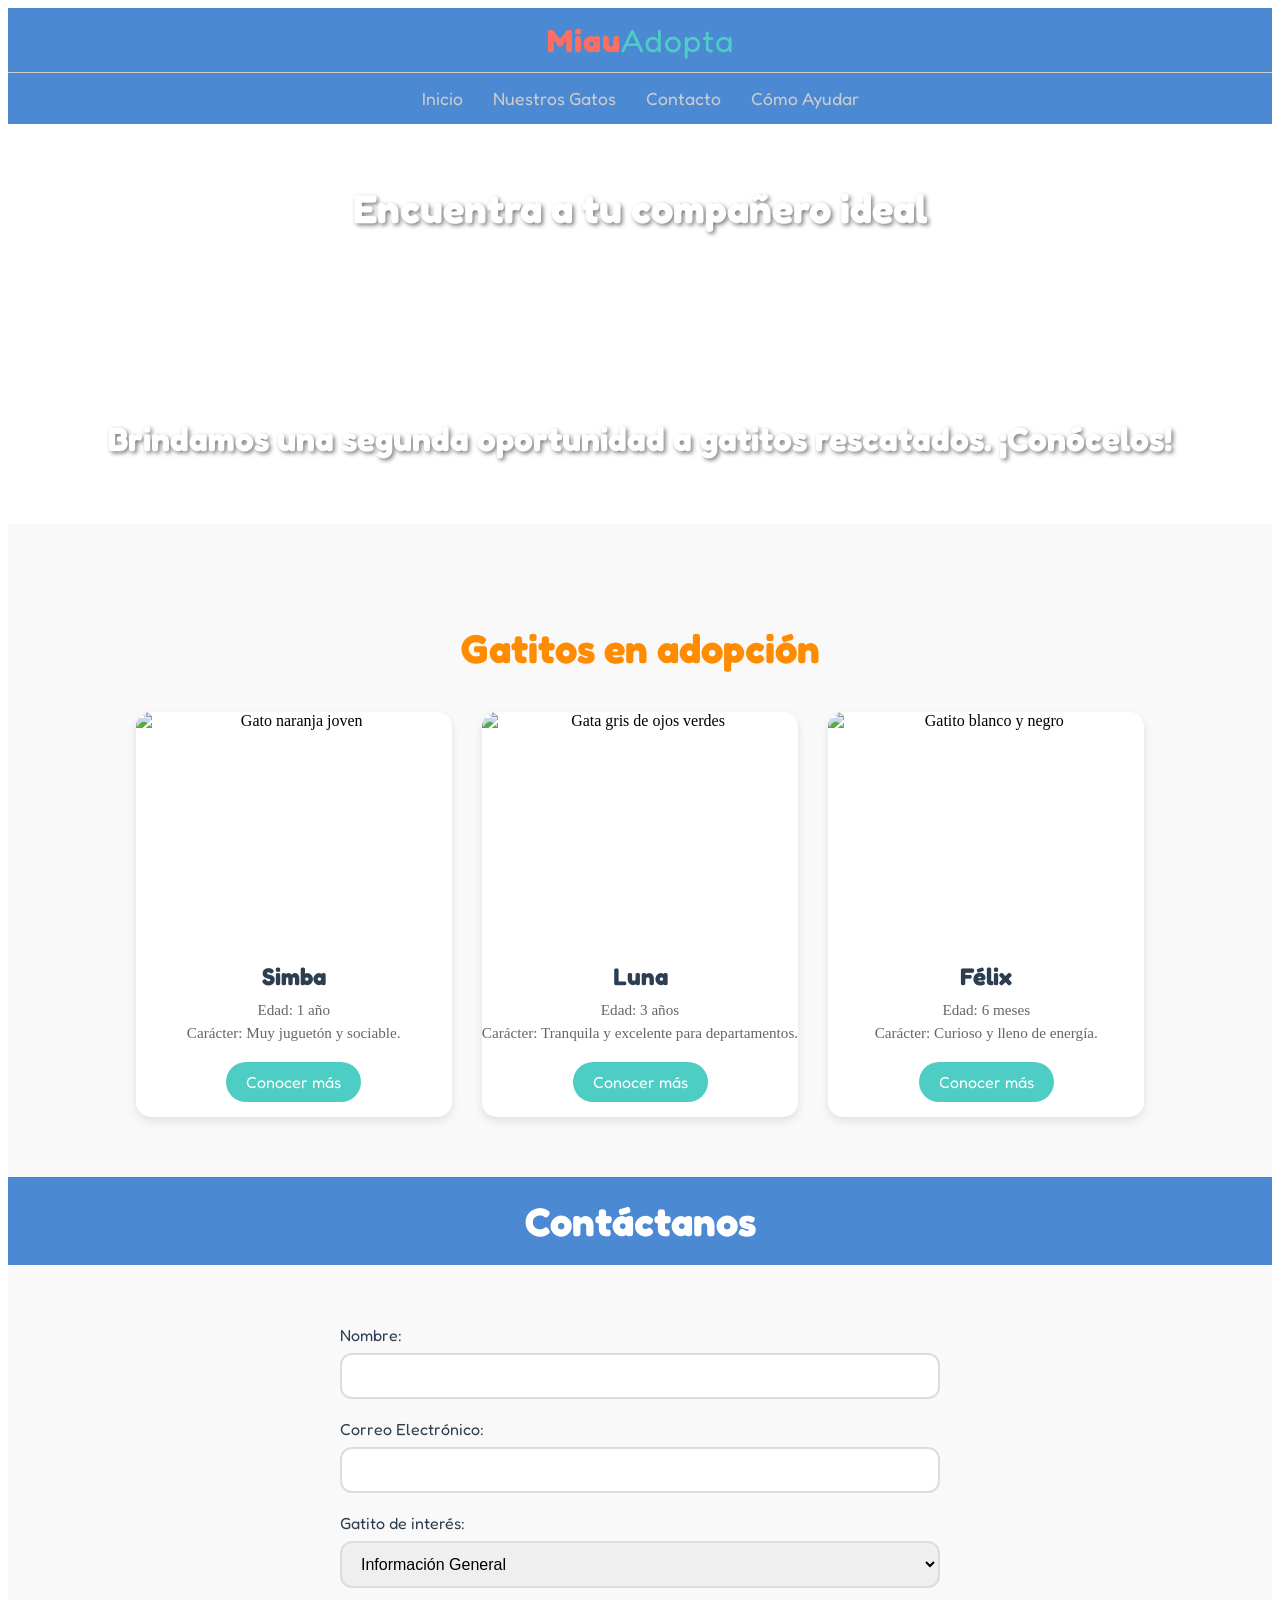
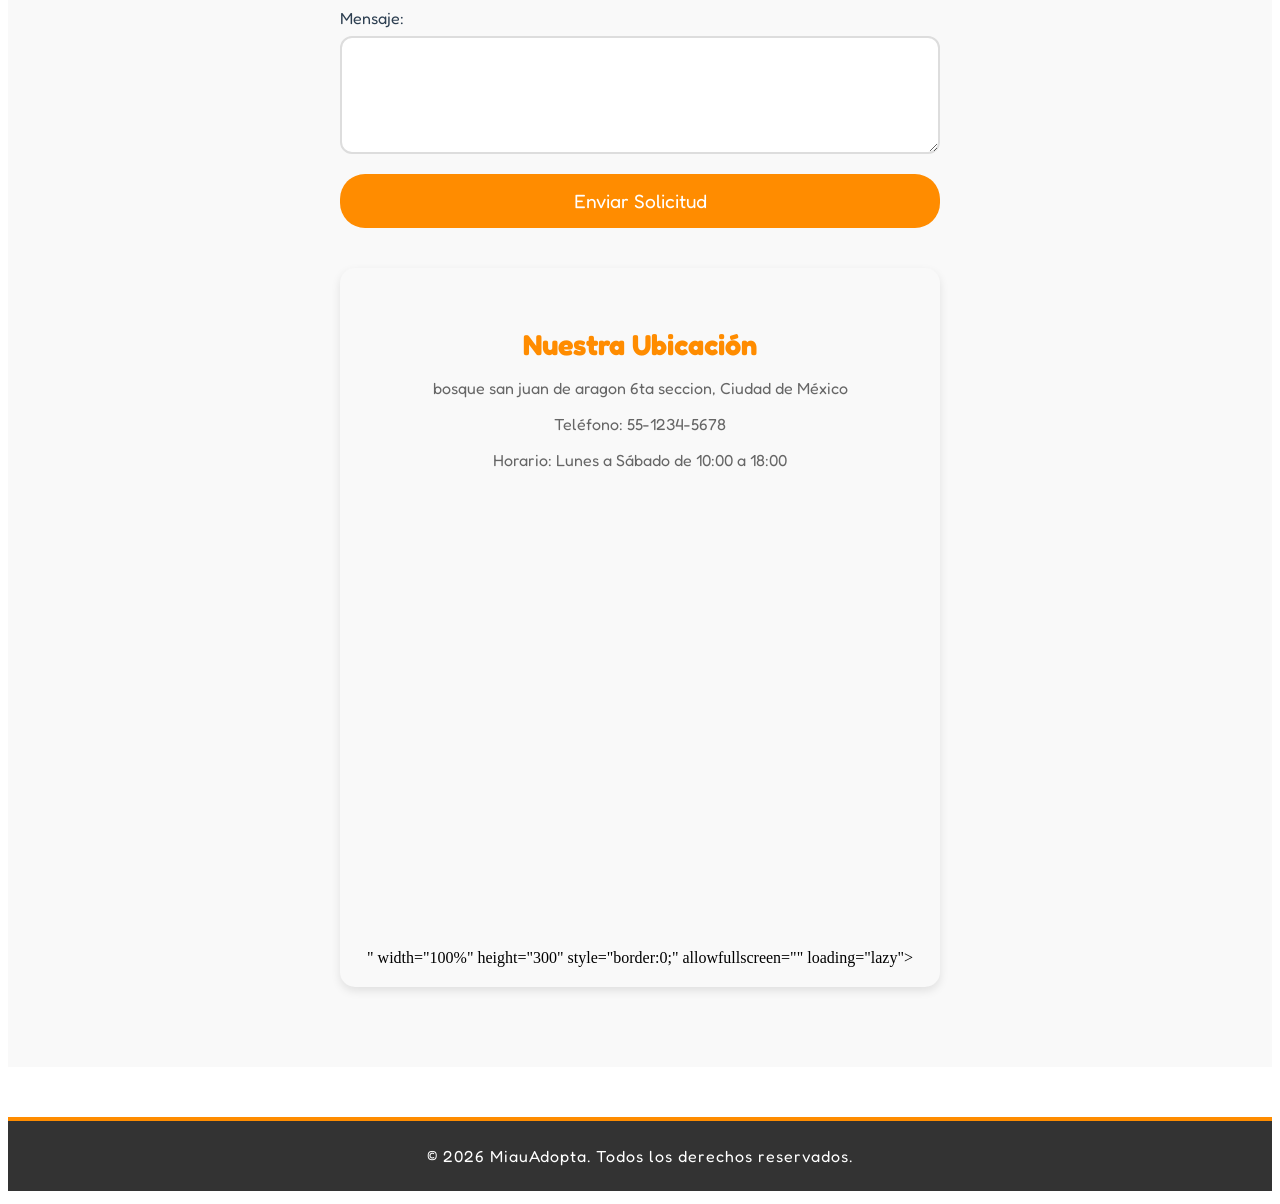
==== index.html @ 939e4486 "Subiendo proyecto albergue de gatos" ====
<!DOCTYPE html>
<html lang="es">
<head>
    <meta charset="UTF-8">
    <meta name="viewport" content="width=device-width, initial-scale=1.0">
    <link rel="stylesheet" href="style.css">
    <link href="https://fonts.googleapis.com/css2?family=Fredoka+One:wght@400;700&display=swap" rel="stylesheet">
    <title>Albergue de Gatos - Adopta un Amigo</title>
</head>
<body>

    <header>
            <div class="logo">
                <h1><span class="logo-miau">Miau</span><span class="logo-adopta">Adopta</span></h1>
            </div>
            <ul class="nav-links">
                <li><a href="#inicio">Inicio</a></li>
                <li><a href="#gatos">Nuestros Gatos</a></li>
                <li><a href="#contacto">Contacto</a></li>
                <li><a href="#donar">Cómo Ayudar</a></li>
            </ul>
    </header>

    <main>
        <section id="inicio" class="hero">
            <h2>Encuentra a tu compañero ideal</h2>
            <p>Brindamos una segunda oportunidad a gatitos rescatados. ¡Conócelos!</p>
        </section>

        <section id="gatos" class="gallery-section">
            <h3>Gatitos en adopción</h3>
            
            <div class="gallery-grid">    
                <article class="cat-card">
                    <img src="https://img.freepik.com/fotos-premium/gato-naranja-joven-juega-diente-leon-luz-trasera-prado-verde-fabuloso-fondo-borroso_25996-9606.jpg" alt="Gato naranja joven">
                    <div class="cat-info">
                        <h4>Simba</h4>
                        <p>Edad: 1 año</p>
                        <p>Carácter: Muy juguetón y sociable.</p>
                        <button class="btn-adoptar">Conocer más</button>
                    </div>
                </article>

                <article class="cat-card">
                    <img src="https://img.freepik.com/fotos-premium/hermoso-gato-gris-ojos-verdes-encuentra-sofa_320146-60.jpg" alt="Gata gris de ojos verdes">
                    <div class="cat-info">
                        <h4>Luna</h4>
                        <p>Edad: 3 años</p>
                        <p>Carácter: Tranquila y excelente para departamentos.</p>
                        <button class="btn-adoptar">Conocer más</button>
                    </div>
                </article>

                <article class="cat-card">
                    <img src="https://www.shutterstock.com/image-photo/black-white-tuxedo-cat-wearing-260nw-390802723.jpg" alt="Gatito blanco y negro">
                    <div class="cat-info">
                        <h4>Félix</h4>
                        <p>Edad: 6 meses</p>
                        <p>Carácter: Curioso y lleno de energía.</p>
                        <button class="btn-adoptar">Conocer más</button>
                    </div>
                </article>

            </div>
        </section>

        <section id="contacto" class="contact-section">
            <h3>Contáctanos</h3>
            <div class="contact-container">
                <form action="#" method="POST" class="contact-form">
                    <div class="form-group">
                        <label for="nombre">Nombre:</label>
                        <input type="text" id="nombre" name="nombre" required>
                    </div>

                    <div class="form-group">
                        <label for="email">Correo Electrónico:</label>
                        <input type="email" id="email" name="email" required>
                    </div>

                    <div class="form-group">
                        <label for="interes">Gatito de interés:</label>
                        <select id="interes" name="interes">
                            <option value="general">Información General</option>
                            <option value="simba">Simba</option>
                            <option value="luna">Luna</option>
                            <option value="felix">Félix</option>
                        </select>
                    </div>

                    <div class="form-group">
                        <label for="mensaje">Mensaje:</label>
                        <textarea id="mensaje" name="mensaje" rows="5"></textarea>
                    </div>

                    <button type="submit" class="btn-submit">Enviar Solicitud</button>
                </form>

                <div class="contact-info">
                    <h4>Nuestra Ubicación</h4>
                    <p>bosque san juan de aragon 6ta seccion, Ciudad de México</p>
                    <p>Teléfono: 55-1234-5678</p>
                    <p>Horario: Lunes a Sábado de 10:00 a 18:00</p>
                    <div id="map-canvas">
                        <iframe 
                            src="https://www.google.com/maps/embed?pb=!1m18!1m12!1m3!1d3761.877207854226!2d-99.07735462499976!3d19.46086028182459!2m3!1f0!2f0!3f0!3m2!1i1024!2i768!4f13.1!3m3!1m2!1s0x85d1fbbe04da924f%3A0xb5ed20746787eb90!2sZool%C3%B3gico%20de%20San%20Juan%20de%20Arag%C3%B3n%2C%20Gustavo%20A.%20Madero%2C%2007920%20Ciudad%20de%20M%C3%A9xico%2C%20CDMX!5e0!3m2!1ses!2smx!4v1775020123788!5m2!1ses!2smx" width="600" height="450" style="border:0;" allowfullscreen="" loading="lazy" referrerpolicy="no-referrer-when-downgrade"></iframe>" 
                            width="100%" 
                            height="300" 
                            style="border:0;" 
                            allowfullscreen="" 
                            loading="lazy">
                        </iframe>
                    </div>
                </div>
            </div>
        </section>
    </main>

    <footer>
        <p>&copy; 2026 MiauAdopta. Todos los derechos reservados.</p>
    </footer>

</body>
</html>
---- style.css ----
.logo{
    display: flex;
    justify-content: center;
    align-items: center;
    width: 100%;
    padding: 1% 0;
    margin: 0;
    border-bottom: 1px solid #cecbcb;
}
.logo h1{
    font-family: 'Fredoka One', cursive;
    font-size: 2rem;
    letter-spacing: 1px;
    margin: 0;
}

.logo-miau {
    color: #ff6f61;
    font-weight: 700;
}

.logo-adopta {
    color: #4ecdc4;
    font-weight: 400;
}

.logo-miau:hover {
    color: #9ac15a;
    transition: 0.3s;
}

.logo-adopta:hover {
    color: #30c573;
    transition: 0.3s;
}

.nav-links {
    display: flex;
    justify-content: center;
    list-style: none;
    padding: 15px 0;
    margin: 0;
    gap: 30px;
}

.nav-links a {
    text-decoration: none;
    color: #cecbcb;
    font-family: 'Fredoka One', cursive;
    font-size: 1.1rem;
    transition: color 0.3s;
}

.nav-links a:hover {
    color: #ff6f61;
}

header {
    position: sticky;
    top: 0;
    z-index: 1000;
    background-color: #4c89d3;
    display: flex;
    flex-direction: column;
    align-items: center;
    width: 100%;
    padding: 0;
}

.hero {
    background: url('https://images.unsplash.com/photo-1518791841217-8f162f1e1131?ixlib=rb-4.0.3&ixid=M3wxMjA3fDB8MHxzZWFyY2h8Mnx8Z2F0b3N8ZW58MHx8MHx8fDA%3D&auto=format&fit=crop&w=800&q=60') no-repeat center center/cover;
    height: 400px;
    display: flex;
    flex-direction: column;
    justify-content: space-between;
    align-items: center;
    padding: 60px 20px;
    box-sizing: border-box;
    color: white;
    text-shadow: 2px 2px 4px rgba(0, 0, 0, 0.5);
}

.hero h2 {
    font-family: 'Fredoka One', cursive;
    font-size: 2.5rem;
    margin: 0;
    font-weight: bold;
}

.hero p {
    font-family: 'Fredoka One', cursive;
    font-size: 2.1rem;
    margin:0;
    font-weight: 800;
    line-height: 1.5;
}

#gatos {
    background-color: #f9f9f9;
    padding: 60px 20px;
    display: grid;
    text-align: center;
}

#gatos h3 {
    font-family: 'Fredoka One', cursive;
    font-size: 2.5rem;
    color: #ff8c00;
    margin-bottom: 40px;
}

.gallery-grid {
    display: grid;
    grid-template-columns: repeat(auto-fit, minmax(250px, 1fr));
    gap: 30px;
    max-width: 1200px;
    margin: 0 auto;
}

@keyframes ronrroneo {
    0% { transform: translate(0, 0); }
  25% { transform: translate(-1.5px, 1.5px) rotate(-0.5deg); }
  50% { transform: translate(1.5px, -1.5px) rotate(0.5deg); }
  75% { transform: translate(-1.5px, -1.5px) rotate(-0.5deg); }
  100% { transform: translate(1.5px, 1.5px) rotate(0.5deg); }
}

.cat-card {
    display: flex;
    flex-direction: column;
    background-color: white;
    border-radius: 15px;
    box-shadow: 0 4px 10px rgba(13, 3, 3, 0.1);
    overflow: hidden;
    transition: transform 0.3s;
}

.cat-card:hover {
    transform: translateY(-10px);
}

.cat-card img {
    width: 100%;
    height: 250px;
    object-fit: cover;
}

.cat-info h4 {
    font-family: 'Fredoka One', cursive;
    font-size: 1.5rem;
    color: #2c3e50;
    margin: 0 0 10px 0;
}

.cat-info p {
    color: #666;
    font-size: 0.95rem;
    margin: 5px 0;
}

.cat-card button {
    background-color: #4ecdc4;
    color: white;
    margin: 15px;
    padding: 10px 20px;
    border: none;
    border-radius: 25px;
    font-family: 'Fredoka One', cursive;
    font-size: 1rem;
    cursor: pointer;
    margin-top: 15px;
    transition: background-color 0.3s;
    position: relative;
    overflow: hidden
}

.cat-card button::after {
    content: '🐾';
    position: absolute;
    right: -30px;
    top: 50%;
    transform: translateY(-50%);
    opacity: 0;
    transition: all 0.3s ease;
}

.cat-card button:hover::after {
    right: 12px;
    opacity: 1;
}

.cat-card button:hover{
    padding-right: 45px;
    background-color: #ff8c00;
}

.cat-card:hover img {
    animation-name: ronrroneo;
    animation-duration: 0.2s;     
    animation-iteration-count: 10s; 
    animation-timing-function: linear;
}

.contact-section {
    background-color: #f9f9f9;
    padding-bottom: 60px;
}

.contact-section h3 {
    background-color: #4c89d3;
    color: white;
    text-align: center;
    font-size: 2.5rem;
    padding: 20px 0;
    margin: 0 0 40px 0;
    font-family: 'Fredoka One', cursive;
    width: 100%;
}

.contact-container{
    max-width: 600px;
    margin: 0 auto;
    padding: 20px;
}

.form-group {
    margin-bottom: 20px;
    display: flex;
    flex-direction: column;
    text-align: left;
}

.form-group label {
    font-family: 'Fredoka One', cursive;
    color: #2c3e50;
    margin-bottom: 8px;
}

.contact-form input, 
.contact-form select, 
.contact-form textarea {
    padding: 12px 15px;      
    border: 2px solid #ddd;  
    border-radius: 12px;     
    font-size: 1rem;         
    outline: none;           
    transition: border-color 0.3s, box-shadow 0.3s; 
}

.contact-form input:focus, 
.contact-form select:focus, 
.contact-form textarea:focus {
    border-color: #4a90e2;  
    box-shadow: 0 0 8px rgba(74, 144, 226, 0.2);
}

.btn-submit {
    background-color: #ff8c00; 
    color: white;              
    padding: 15px;             
    border: none;              
    border-radius: 25px;       
    font-family: 'Fredoka One', cursive;
    font-size: 1.2rem;
    cursor: pointer;           
    width: 100%;             
    transition: all 0.3s ease; 
}

.btn-submit:hover {
    background-color: #e67e00;
    transform: scale(1.03);  
    box-shadow: 0 5px 15px rgba(230, 126, 0, 0.3); 
}

.contact-info {
    margin-top: 40px;
    text-align: center;
    padding: 20px;
    background-color: #f9f9f9;
    border-radius: 15px;
    box-shadow: 0 4px 10px rgba(13, 3, 3, 0.1);
    max-width: 600px;
    margin-left: auto;
    margin-right: auto;
}

.contact-info h4 {
    font-family: 'Fredoka One', cursive;
    color: #ff8c00;
    font-size: 1.8rem;
    margin-bottom: 15PX;
}

.contact-info p {
    font-family: 'Fredoka One', cursive;
    color: #666;
    margin-bottom: 10px;
}

#map-canvas {
    margin-top: 25px;
    border-radius: 12px;
    overflow: hidden;
    box-shadow: 3px solid #4ecdc4;
    transition: transform 0.3s ease;
}

#map-canvas:hover {
    transform: scale(1.02);
}

footer {
    background-color: #333;
    padding: 25px 0;
    text-align: center;
    margin-top: 50px;
    border-top: 4px solid #ff8c00;
}

footer p {
    color: white;
    font-family: 'Fredoka One', cursive;
    font-size: 1rem;
    margin: 0;
    letter-spacing: 1px;
}
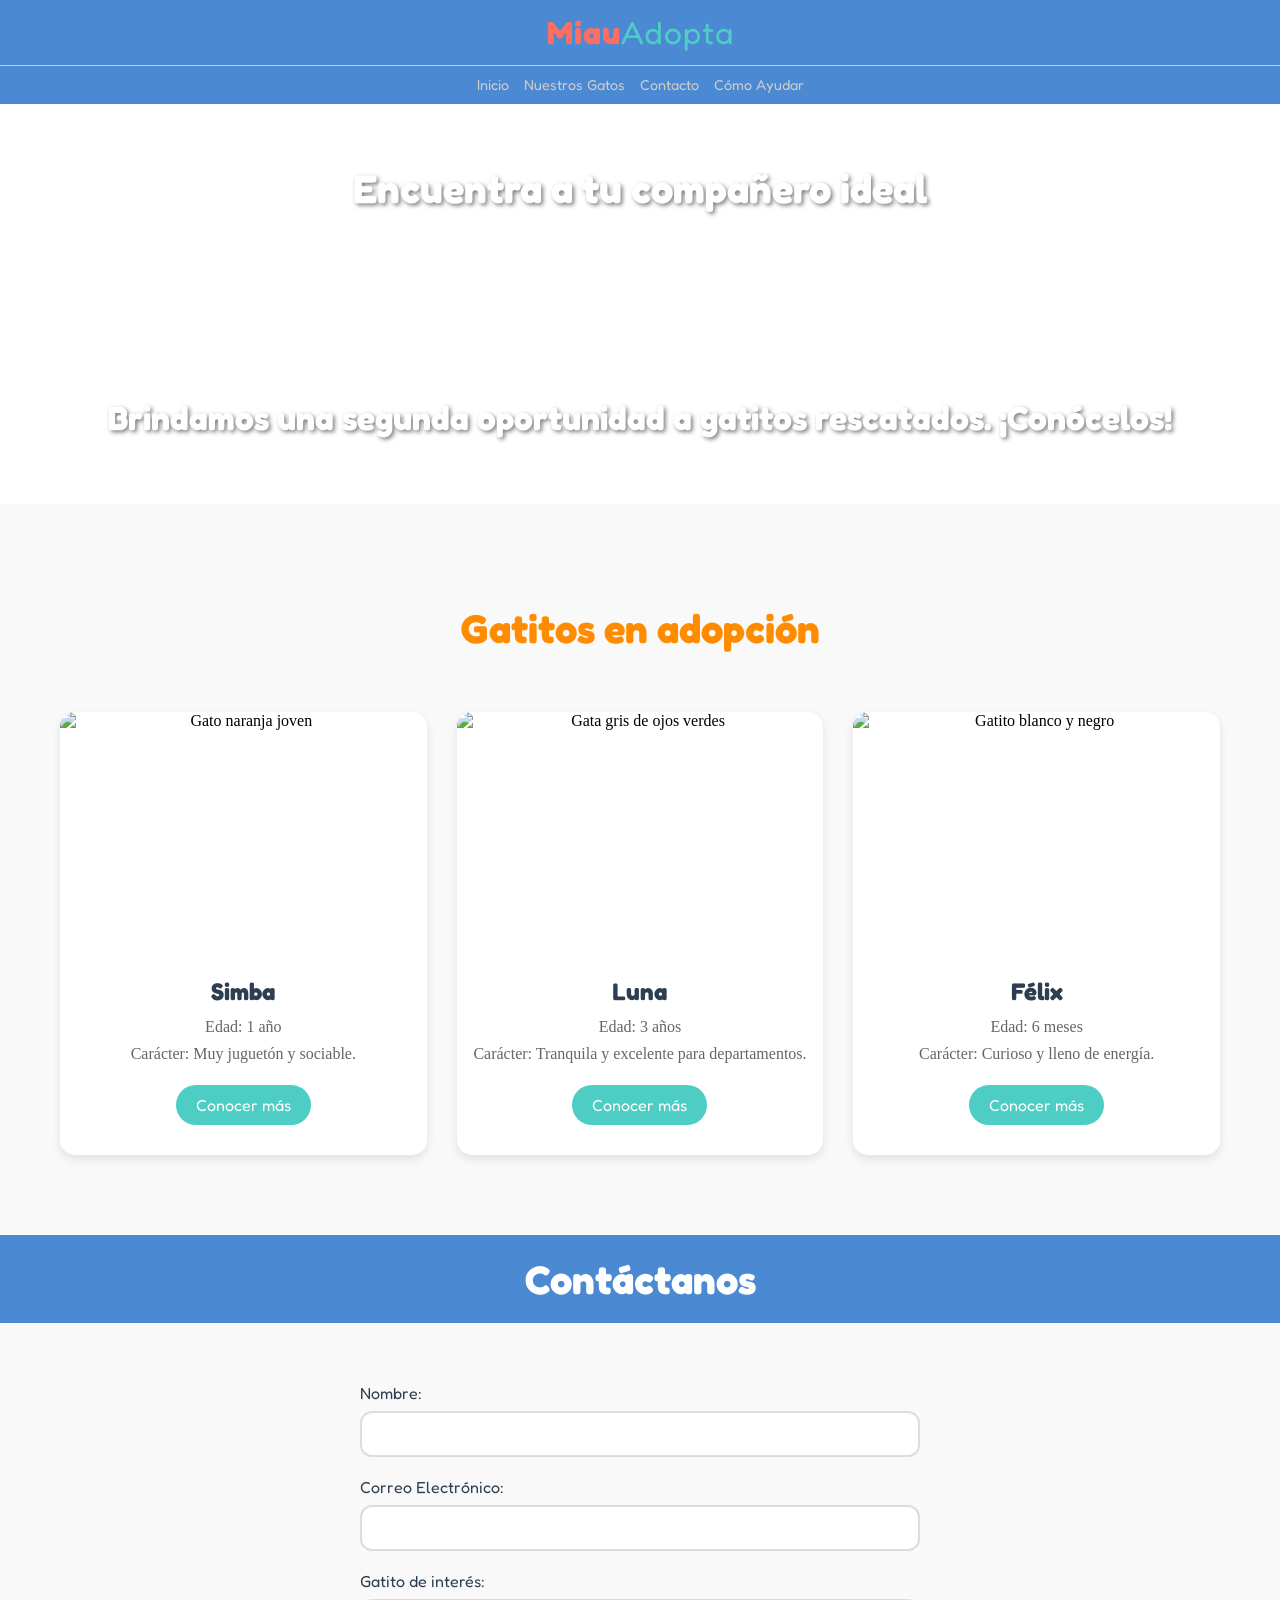
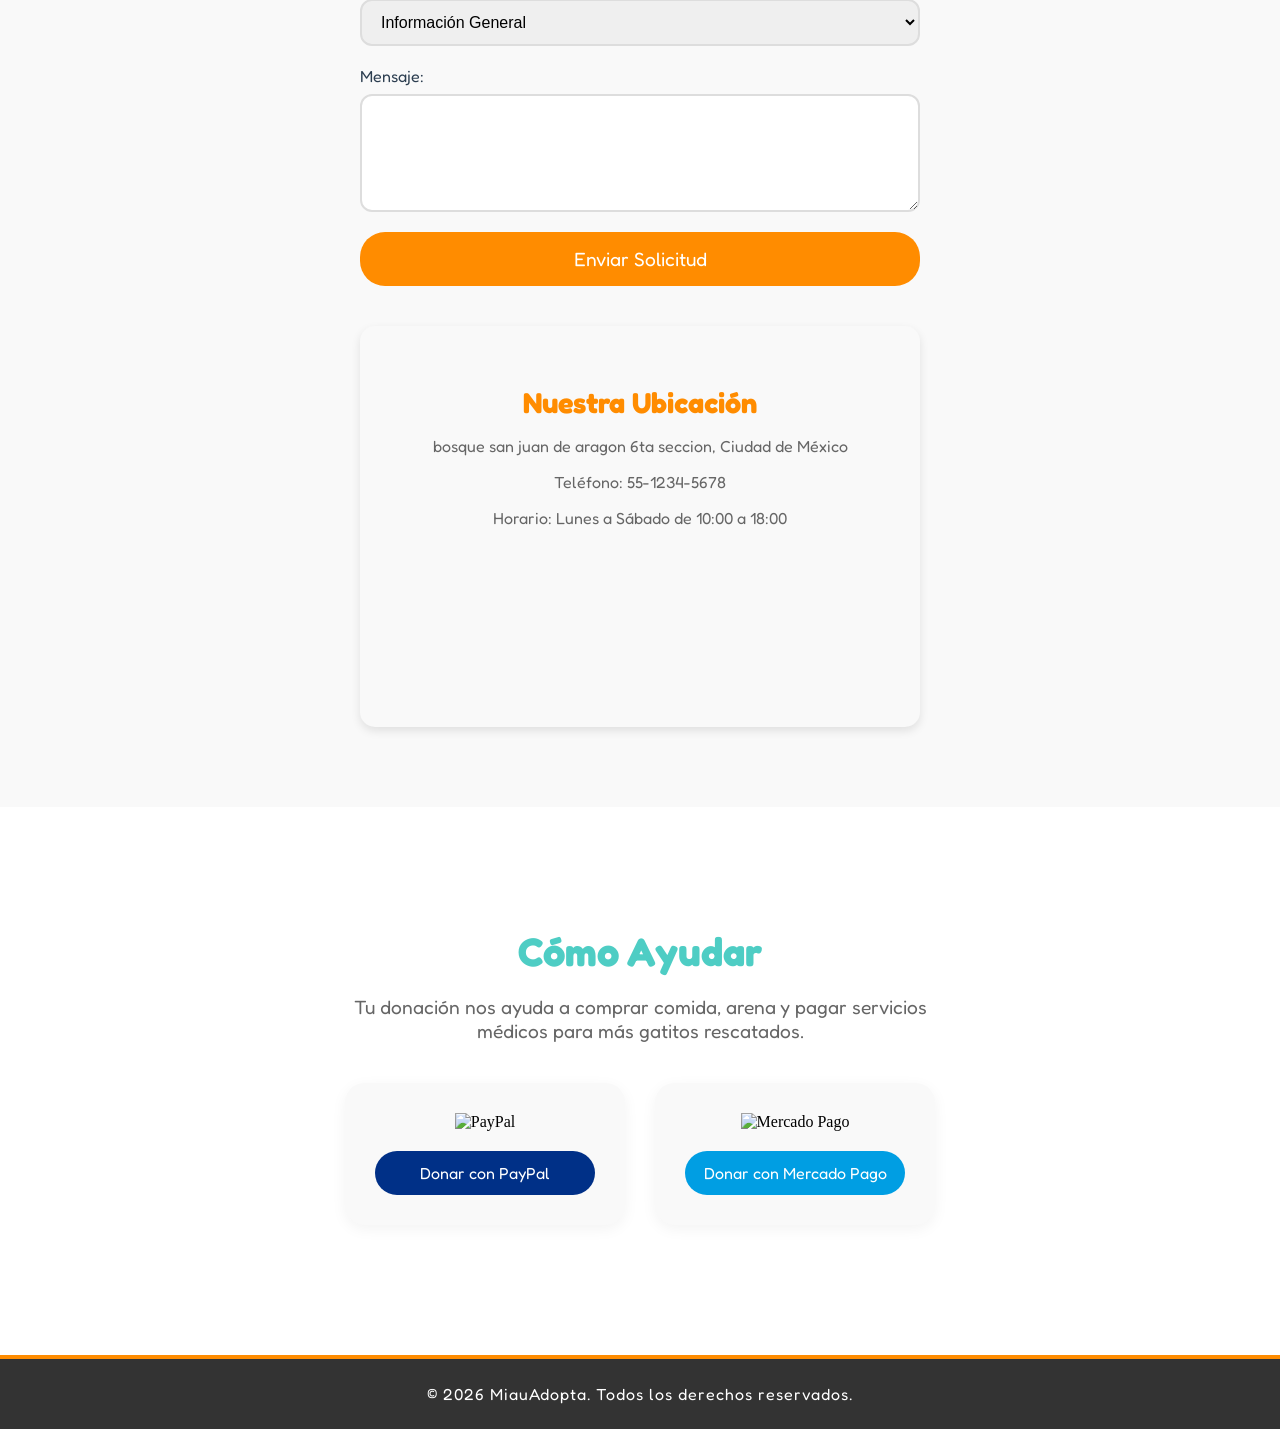
==== commit 577b6155: "logo movil miow y cobro" ====
--- a/index.html
+++ b/index.html
@@ -7,6 +7,7 @@
     <link href="https://fonts.googleapis.com/css2?family=Fredoka+One:wght@400;700&display=swap" rel="stylesheet">
     <title>Albergue de Gatos - Adopta un Amigo</title>
 </head>
+<script src="script.js"></script>
 <body>
 
     <header>
@@ -20,6 +21,7 @@
                 <li><a href="#donar">Cómo Ayudar</a></li>
             </ul>
     </header>
+
 
     <main>
         <section id="inicio" class="hero">
@@ -103,22 +105,54 @@
                     <p>Horario: Lunes a Sábado de 10:00 a 18:00</p>
                     <div id="map-canvas">
                         <iframe 
-                            src="https://www.google.com/maps/embed?pb=!1m18!1m12!1m3!1d3761.877207854226!2d-99.07735462499976!3d19.46086028182459!2m3!1f0!2f0!3f0!3m2!1i1024!2i768!4f13.1!3m3!1m2!1s0x85d1fbbe04da924f%3A0xb5ed20746787eb90!2sZool%C3%B3gico%20de%20San%20Juan%20de%20Arag%C3%B3n%2C%20Gustavo%20A.%20Madero%2C%2007920%20Ciudad%20de%20M%C3%A9xico%2C%20CDMX!5e0!3m2!1ses!2smx!4v1775020123788!5m2!1ses!2smx" width="600" height="450" style="border:0;" allowfullscreen="" loading="lazy" referrerpolicy="no-referrer-when-downgrade"></iframe>" 
+                            src="https://www.google.com/maps/embed?pb=!1m18!1m12!1m3!1d3761.531234567!2d-99.068!3d19.455!2m3!1f0!2f0!3f0!3m2!1i1024!2i768!4f13.1!3m3!1m2!1s0x0%3A0x0!2zMTnCsDI3JzE4LjAiTiA5OcKwMDQnMDQuOCJX!5e0!3m2!1ses!2smx!4v1234567890" 
                             width="100%" 
-                            height="300" 
+                            height="350" 
                             style="border:0;" 
                             allowfullscreen="" 
                             loading="lazy">
                         </iframe>
+                        </div>
                     </div>
                 </div>
             </div>
         </section>
     </main>
 
+        <section id="donar" class="donar-section">
+    <h3>Cómo Ayudar</h3>
+    <div class="donar-container">
+        <p>Tu donación nos ayuda a comprar comida, arena y pagar servicios médicos para más gatitos rescatados.</p>
+        <div class="metodos-pago">
+                <div class="pago-card">
+                    <img src="https://www.paypalobjects.com/webstatic/mktg/logo/pp_cc_mark_111x69.jpg" alt="PayPal">
+                    <a href="https://paypal.me/miaudopta" target="_blank" class="btn-donar">Donar con PayPal</a>
+                </div>
+                <div class="pago-card">
+                    <img src="https://tse4.mm.bing.net/th/id/OIP.NxUL3Ryds1JR4qvOASp8xAHaFj?rs=1&pid=ImgDetMain&o=7&rm=3" alt="Mercado Pago">
+                    <a href="https://link.mercadopago.com.mx/miaudopta" target="_blank" class="btn-donar-mp">Donar con Mercado Pago</a>
+                </div>
+            </div>
+        </div>
+    </section>
+
     <footer>
         <p>&copy; 2026 MiauAdopta. Todos los derechos reservados.</p>
     </footer>
-
+    
+    <div id="modal-gato" class="modal">
+        <div class="modal-content">
+            <span class="close-modal">&times;</span>
+            <div id="detalles-gato"></div>
+        </div>
+    </div>
+    
+    <div id="lightbox" class="lightbox">
+    <span class="close-lightbox">&times;</span>
+    <img id="img-full" src="" alt="Gatito en pantalla completa">
+    </div>
+    
+    <script src="script.js"></script>
+    
 </body>
 </html>
--- a/style.css
+++ b/style.css
@@ -1,3 +1,15 @@
+* {
+    box-sizing: border-box;
+}
+
+body {
+    margin: 0;
+    padding: 0;
+    overflow-x: hidden; 
+    width: 100%;
+    scroll-behavior: smooth;
+}
+
 .logo{
     display: flex;
     justify-content: center;
@@ -6,6 +18,8 @@
     padding: 1% 0;
     margin: 0;
     border-bottom: 1px solid #cecbcb;
+    transition: all 0.3s ease;
+    overflow: hidden;
 }
 .logo h1{
     font-family: 'Fredoka One', cursive;
@@ -38,16 +52,17 @@
     display: flex;
     justify-content: center;
     list-style: none;
-    padding: 15px 0;
-    margin: 0;
-    gap: 30px;
+    padding: 10px;
+    margin: 0;
+    gap: 15px;
+    flex-wrap: wrap;
 }
 
 .nav-links a {
     text-decoration: none;
     color: #cecbcb;
     font-family: 'Fredoka One', cursive;
-    font-size: 1.1rem;
+    font-size: 0.9rem;
     transition: color 0.3s;
 }
 
@@ -65,6 +80,17 @@
     align-items: center;
     width: 100%;
     padding: 0;
+}
+
+header.scrolled .logo{
+    height: 0;
+    padding: 0;
+    border-bottom: none;
+    opacity: 0;
+}
+
+header.scrolled{
+    box-shadow: 0 4px 15px rgba(0, 0, 0, 0.2);
 }
 
 .hero {
@@ -111,14 +137,26 @@
 
 .gallery-grid {
     display: grid;
-    grid-template-columns: repeat(auto-fit, minmax(250px, 1fr));
+    grid-template-columns: repeat(auto-fit, minmax(300px, 1fr)); 
     gap: 30px;
-    max-width: 1200px;
+    width: 100%; 
+    max-width: 1200px; 
     margin: 0 auto;
-}
+    padding: 20px; 
+}
+
+@media (max-width: 768px) {
+    .hero h2, #gatos h3, .contact-section h3 {
+        font-size: 1.8rem; 
+    }
+
+    .hero p {
+        font-size: 1.2rem;
+    }
+}0
 
 @keyframes ronrroneo {
-    0% { transform: translate(0, 0); }
+  0%, 100% { transform: translate(0, 0); }
   25% { transform: translate(-1.5px, 1.5px) rotate(-0.5deg); }
   50% { transform: translate(1.5px, -1.5px) rotate(0.5deg); }
   75% { transform: translate(-1.5px, -1.5px) rotate(-0.5deg); }
@@ -126,6 +164,8 @@
 }
 
 .cat-card {
+    width: 100%;
+    margin: 0;
     display: flex;
     flex-direction: column;
     background-color: white;
@@ -145,6 +185,12 @@
     object-fit: cover;
 }
 
+.cat-info {
+    padding: 15px;
+    text-align: center;
+    word-wrap: break-word; /* Si el texto es largo, lo obliga a saltar de línea */
+}
+
 .cat-info h4 {
     font-family: 'Fredoka One', cursive;
     font-size: 1.5rem;
@@ -154,7 +200,8 @@
 
 .cat-info p {
     color: #666;
-    font-size: 0.95rem;
+    line-height: 1.4;
+    font-size: 1rem;
     margin: 5px 0;
 }
 
@@ -325,3 +372,177 @@
     margin: 0;
     letter-spacing: 1px;
 }
+
+.modal {
+    display: none; 
+    position: fixed;
+    z-index: 2000;
+    left: 0;
+    top: 0;
+    width: 100%;
+    height: 100%;
+    background-color: rgba(0, 0, 0, 0.7);
+    backdrop-filter: blur(5px);
+}
+
+.modal-content {
+    background-color: rgb(221, 219, 219);
+    margin: 5% auto;
+    padding: 20px;
+    border-radius: 20px;
+    width: 90%;
+    max-width: 500px;
+    position: relative;
+    text-align: center;
+    font-family: 'Fredoka One', cursive;
+    animation: aparecer 0.3s ease-out;
+}
+
+@keyframes aparecer {
+    from { transform: scale(0.7); opacity: 0; }
+    to { transform: scale(1); opacity: 1; }
+}
+
+.close-modal {
+    position: absolute;
+    top: 15px;
+    right: 20px;
+    font-size: 2rem;
+    cursor: pointer;
+    color: #666;
+}
+
+.close-modal:hover {
+    color: #ff6f61;
+}
+
+.modal-img {
+    width: 100%;
+    max-height: 250px;
+    object-fit: cover;
+    border-radius: 15px;
+    margin-bottom: 20px;
+}
+
+.lightbox {
+    display: none;
+    position: fixed;
+    z-index: 10000; 
+    left: 0;
+    top: 0;
+    width: 100%;
+    height: 100%;
+    background-color: rgba(0, 0, 0, 0.9);
+    justify-content: center;
+    align-items: center;
+    cursor: zoom-out;
+}
+
+#img-full {
+    max-width: 90%;
+    max-height: 85%;
+    border-radius: 10px;
+    box-shadow: 0 0 20px rgba(255, 255, 255, 0.2);
+    animation: zoomIn 0.3s ease;
+}
+
+@keyframes zoomIn {
+    from { transform: scale(0.8); opacity: 0; }
+    to { transform: scale(1); opacity: 1; }
+}
+
+.close-lightbox {
+    position: absolute;
+    top: 30px;
+    right: 40px;
+    color: white;
+    font-size: 3rem;
+    font-weight: bold;
+    cursor: pointer;
+}
+
+iframe, img  {
+    max-width: 100%;
+    height: auto;
+}
+
+    @media (max-width: 768px) {
+    
+    .gallery-grid {
+        grid-template-columns: 1fr;
+        padding: 10px;
+    }
+
+    .nav-links {
+        flex-wrap: wrap;
+        gap: 15px;
+        padding: 10px;
+    }
+
+    .hero h2 {
+        font-size: 1.8rem;
+    }
+    
+    .hero p {
+        font-size: 1.2rem;
+    }
+
+    #gatos h3, .contact-section h3 {
+        font-size: 1.8rem;
+    }
+}
+
+.donar-section {
+    padding: 80px 20px;
+    background-color: white;
+    text-align: center;
+}
+.donar-section h3 {
+    font-family: 'Fredoka One', cursive;
+    color: #4ecdc4; 
+    font-size: 2.5rem;
+    margin-bottom: 20px;
+}.donar-container p {
+    font-family: 'Fredoka One', cursive;
+    color: #666;
+    max-width: 600px;
+    margin: 0 auto 40px auto;
+    font-size: 1.2rem;
+}
+.metodos-pago {
+    display: flex;
+    justify-content: center;
+    gap: 30px;
+    flex-wrap: wrap;
+}
+.pago-card {
+    background: #f9f9f9;
+    padding: 30px;
+    border-radius: 20px;
+    box-shadow: 0 4px 15px rgba(0,0,0,0.05);
+    width: 280px;
+    transition: transform 0.3s ease;
+}
+.pago-card:hover {
+    transform: translateY(-5px);
+}
+.pago-card img {
+    height: 50px;
+    margin-bottom: 20px;
+    object-fit: contain;
+}
+.btn-donar, .btn-donar-mp {
+    display: block;
+    text-decoration: none;
+    font-family: 'Fredoka One', cursive;
+    padding: 12px;
+    border-radius: 25px;
+    color: white;
+    transition: background 0.3s;
+}
+.btn-donar { background-color: #003087; }
+.btn-donar-mp { background-color: #009ee3; } 
+.btn-donar:hover, 
+.btn-donar-mp:hover {
+    opacity: 0.8;
+}
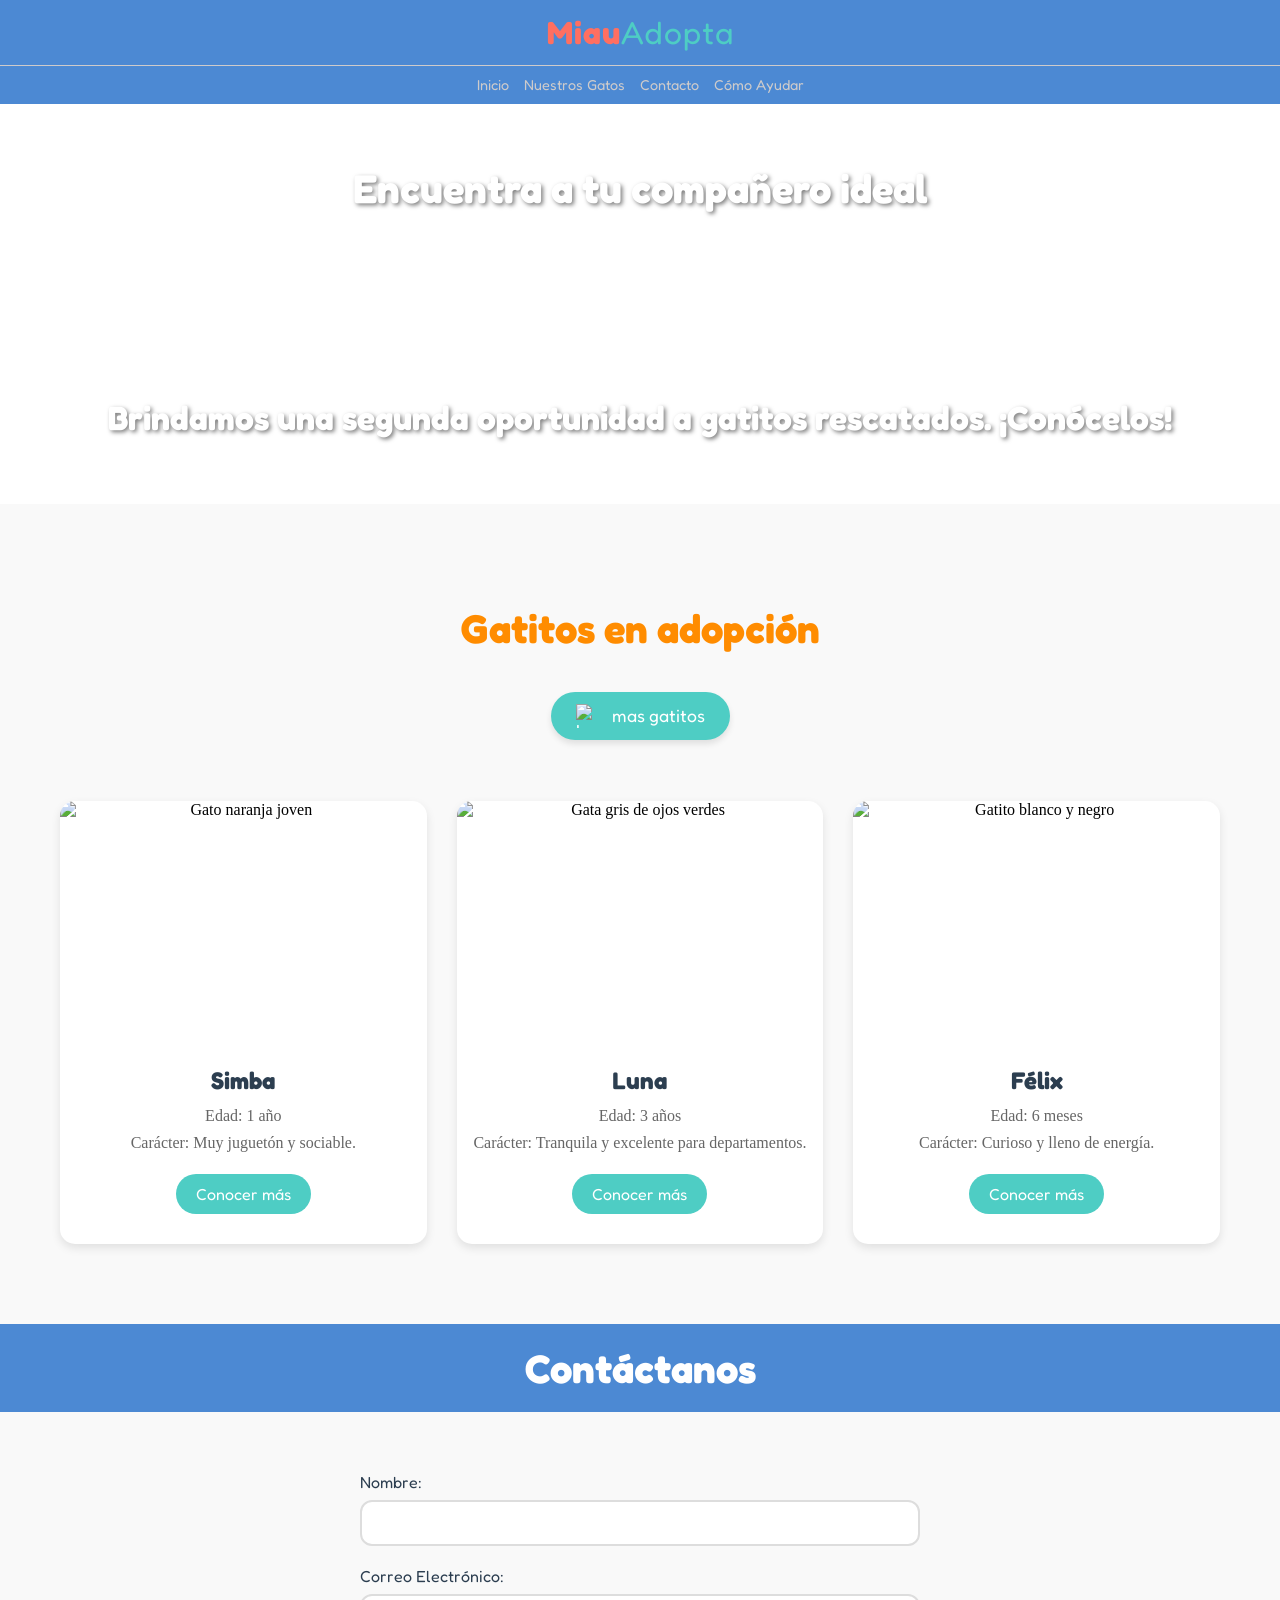
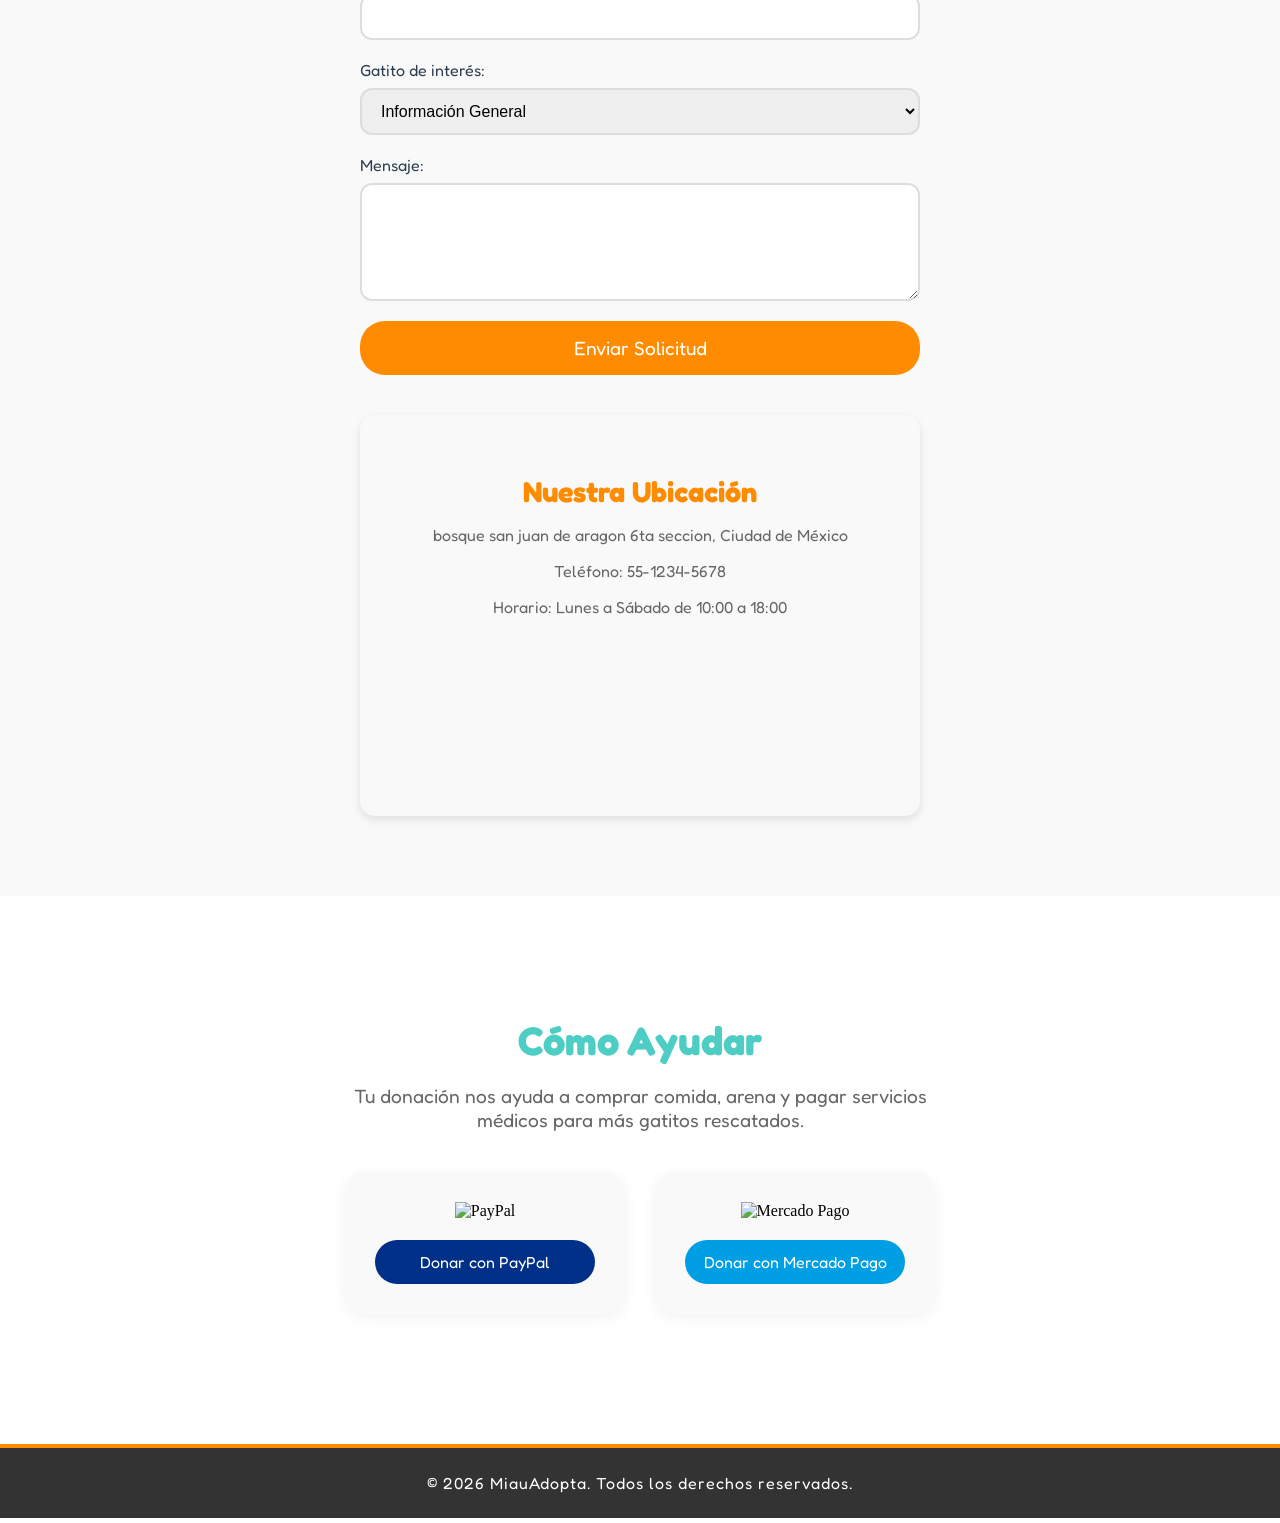
==== commit b9995e26: "se agrego boton para nueva pagina mas gatitos" ====
--- a/index.html
+++ b/index.html
@@ -7,8 +7,8 @@
     <link href="https://fonts.googleapis.com/css2?family=Fredoka+One:wght@400;700&display=swap" rel="stylesheet">
     <title>Albergue de Gatos - Adopta un Amigo</title>
 </head>
-<script src="script.js"></script>
 <body>
+    <audio id="miau-audio" src="mew.wav" preload="auto"></audio>
 
     <header>
             <div class="logo">
@@ -27,11 +27,21 @@
         <section id="inicio" class="hero">
             <h2>Encuentra a tu compañero ideal</h2>
             <p>Brindamos una segunda oportunidad a gatitos rescatados. ¡Conócelos!</p>
+            
         </section>
 
         <section id="gatos" class="gallery-section">
             <h3>Gatitos en adopción</h3>
             
+            <div style="margin-bottom: 40px;">
+    <a href="about:blank" target="_blank" class="btn-con-imagen">
+        <img src="https://cdn-icons-png.flaticon.com/512/25/25231.png" 
+            alt="Icono GitHub" 
+            title="más gatitos"> 
+        mas gatitos
+    </a>
+</div>
+
             <div class="gallery-grid">    
                 <article class="cat-card">
                     <img src="https://img.freepik.com/fotos-premium/gato-naranja-joven-juega-diente-leon-luz-trasera-prado-verde-fabuloso-fondo-borroso_25996-9606.jpg" alt="Gato naranja joven">
@@ -69,7 +79,7 @@
         <section id="contacto" class="contact-section">
             <h3>Contáctanos</h3>
             <div class="contact-container">
-                <form action="#" method="POST" class="contact-form">
+                <form id="contact-form" class="contact-form">
                     <div class="form-group">
                         <label for="nombre">Nombre:</label>
                         <input type="text" id="nombre" name="nombre" required>
@@ -105,7 +115,7 @@
                     <p>Horario: Lunes a Sábado de 10:00 a 18:00</p>
                     <div id="map-canvas">
                         <iframe 
-                            src="https://www.google.com/maps/embed?pb=!1m18!1m12!1m3!1d3761.531234567!2d-99.068!3d19.455!2m3!1f0!2f0!3f0!3m2!1i1024!2i768!4f13.1!3m3!1m2!1s0x0%3A0x0!2zMTnCsDI3JzE4LjAiTiA5OcKwMDQnMDQuOCJX!5e0!3m2!1ses!2smx!4v1234567890" 
+                            src="https://www.google.com/maps/embed?pb=!1m18!1m12!1m3!1d2965.003641713991!2d-99.08131736425808!3d19.46140126954149!2m3!1f0!2f0!3f0!3m2!1i1024!2i768!4f13.1!3m3!1m2!1s0x85d1fbc193adfc1b%3A0x9455df25728603fe!2sZool%C3%B3gico%20San%20Juan%20de%20Arag%C3%B3n!5e0!3m2!1ses!2smx!4v1775169344568!5m2!1ses!2smx"
                             width="100%" 
                             height="350" 
                             style="border:0;" 
@@ -148,10 +158,10 @@
     </div>
     
     <div id="lightbox" class="lightbox">
-    <span class="close-lightbox">&times;</span>
+    <span class="close-lightbox">×</span>
     <img id="img-full" src="" alt="Gatito en pantalla completa">
     </div>
-    
+    <script type="text/javascript" src="https://cdn.jsdelivr.net/npm/@emailjs/browser@4/dist/email.min.js"></script>
     <script src="script.js"></script>
     
 </body>
--- a/style.css
+++ b/style.css
@@ -153,7 +153,7 @@
     .hero p {
         font-size: 1.2rem;
     }
-}0
+}
 
 @keyframes ronrroneo {
   0%, 100% { transform: translate(0, 0); }
@@ -243,9 +243,43 @@
 
 .cat-card:hover img {
     animation-name: ronrroneo;
-    animation-duration: 0.2s;     
+    animation-duration: 0.2s;
     animation-iteration-count: 10s; 
     animation-timing-function: linear;
+}
+
+/* Estilos principales del botón */
+.btn-con-imagen {
+    display: inline-flex;
+    align-items: center;
+    justify-content: center;
+    background-color: #4ecdc4; /* Verde agua del tema */
+    color: white;
+    text-decoration: none;
+    padding: 12px 25px;
+    border-radius: 25px;
+    font-family: 'Fredoka One', cursive;
+    font-size: 1.1rem;
+    transition: all 0.3s ease;
+    gap: 12px; /* Espacio exacto entre la imagen y el texto */
+    box-shadow: 0 4px 6px rgba(0, 0, 0, 0.1);
+    width: fit-content; /* Se ajusta al contenido */
+}
+
+/* Estilos específicos para la imagen dentro del botón */
+.btn-con-imagen img {
+    width: 24px; /* Ajusta el tamaño según tu imagen */
+    height: 24px;
+    object-fit: contain;
+    /* Si la imagen es negra y quieres que se vea blanca, puedes usar un filtro: */
+    /* filter: invert(1); */
+}
+
+/* Efecto Hover para que se anime al pasar el ratón */
+.btn-con-imagen:hover {
+    background-color: #ff8c00; /* Naranja del tema */
+    transform: translateY(-3px); /* Pequeño salto hacia arriba */
+    box-shadow: 0 6px 12px rgba(255, 140, 0, 0.3);
 }
 
 .contact-section {
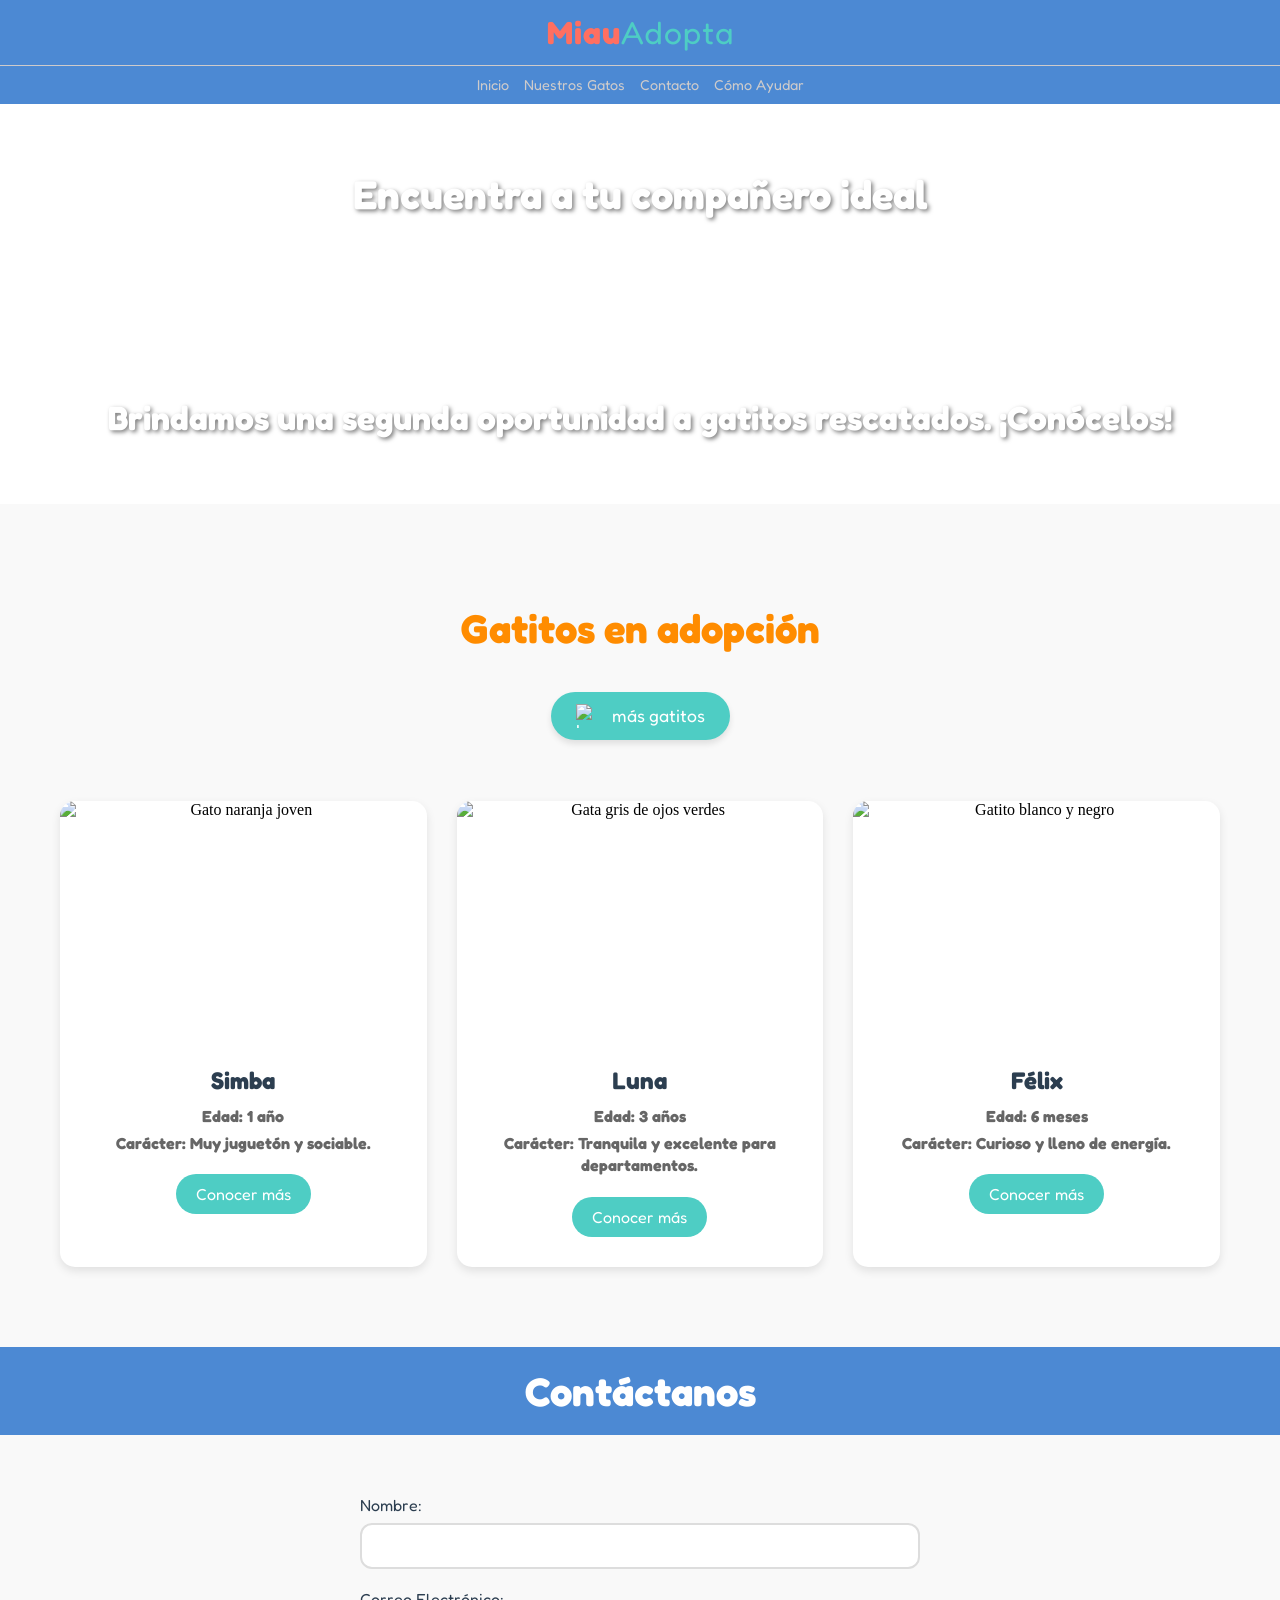
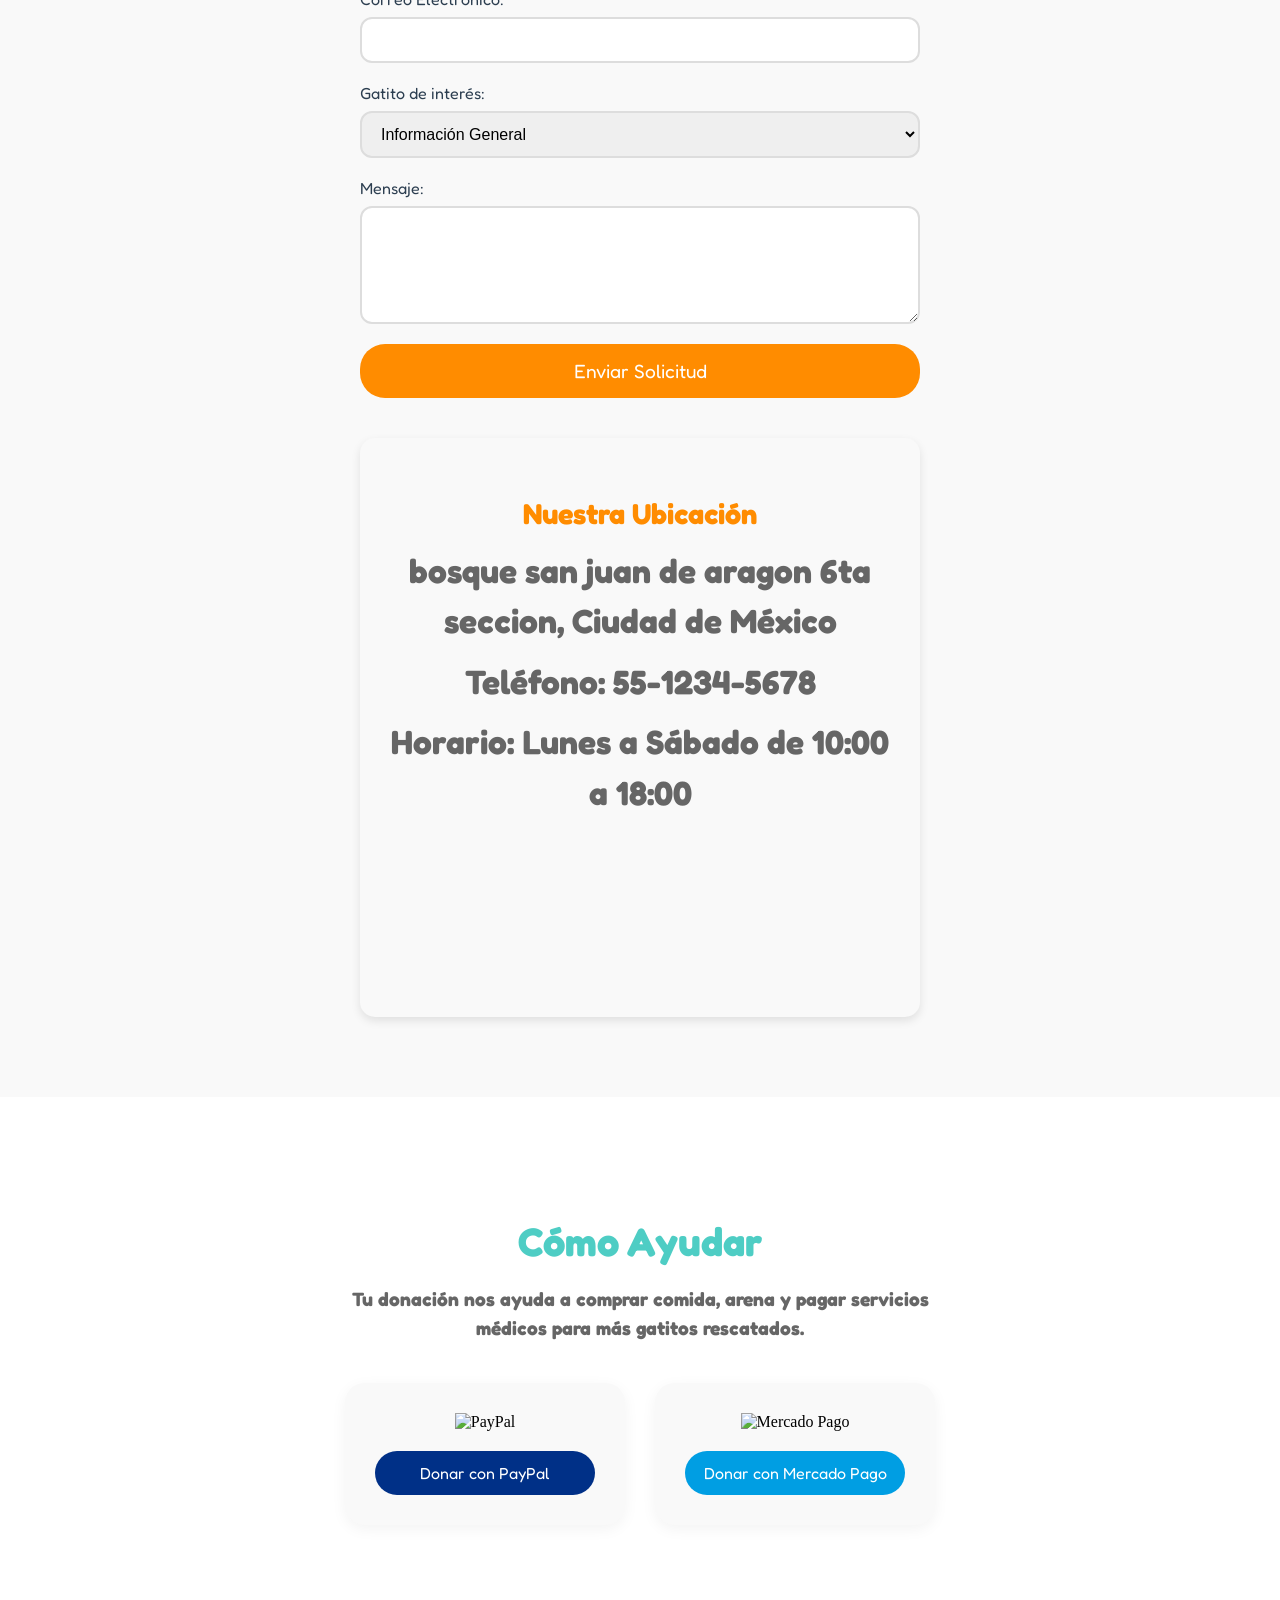
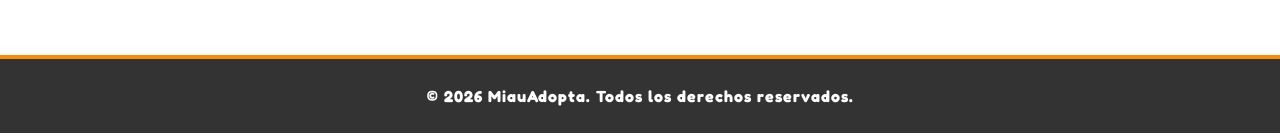
==== commit d16dc680: "se agrego pagina de galeria de gatos" ====
--- a/index.html
+++ b/index.html
@@ -33,14 +33,12 @@
         <section id="gatos" class="gallery-section">
             <h3>Gatitos en adopción</h3>
             
-            <div style="margin-bottom: 40px;">
-    <a href="about:blank" target="_blank" class="btn-con-imagen">
-        <img src="https://cdn-icons-png.flaticon.com/512/25/25231.png" 
-            alt="Icono GitHub" 
-            title="más gatitos"> 
-        mas gatitos
-    </a>
-</div>
+            <div style="margin-bottom: 40px; text-align: center;">
+        <a href="mas-gatitos.html" class="btn-con-imagen">
+            <img src="https://cdn-icons-png.flaticon.com/512/25/25231.png" alt="Icono" title="más gatitos"> 
+            más gatitos
+        </a>
+    </div>
 
             <div class="gallery-grid">    
                 <article class="cat-card">
--- a/style.css
+++ b/style.css
@@ -113,7 +113,7 @@
     font-weight: bold;
 }
 
-.hero p {
+.hero, p {
     font-family: 'Fredoka One', cursive;
     font-size: 2.1rem;
     margin:0;
@@ -128,7 +128,8 @@
     text-align: center;
 }
 
-#gatos h3 {
+.gallery-section h3 {
+    text-align: center;
     font-family: 'Fredoka One', cursive;
     font-size: 2.5rem;
     color: #ff8c00;
@@ -247,8 +248,6 @@
     animation-iteration-count: 10s; 
     animation-timing-function: linear;
 }
-
-/* Estilos principales del botón */
 .btn-con-imagen {
     display: inline-flex;
     align-items: center;
@@ -266,19 +265,15 @@
     width: fit-content; /* Se ajusta al contenido */
 }
 
-/* Estilos específicos para la imagen dentro del botón */
 .btn-con-imagen img {
-    width: 24px; /* Ajusta el tamaño según tu imagen */
+    width: 24px; 
     height: 24px;
     object-fit: contain;
-    /* Si la imagen es negra y quieres que se vea blanca, puedes usar un filtro: */
-    /* filter: invert(1); */
-}
-
-/* Efecto Hover para que se anime al pasar el ratón */
+}
+
 .btn-con-imagen:hover {
-    background-color: #ff8c00; /* Naranja del tema */
-    transform: translateY(-3px); /* Pequeño salto hacia arriba */
+    background-color: #ff8c00;
+    transform: translateY(-3px);
     box-shadow: 0 6px 12px rgba(255, 140, 0, 0.3);
 }
 
